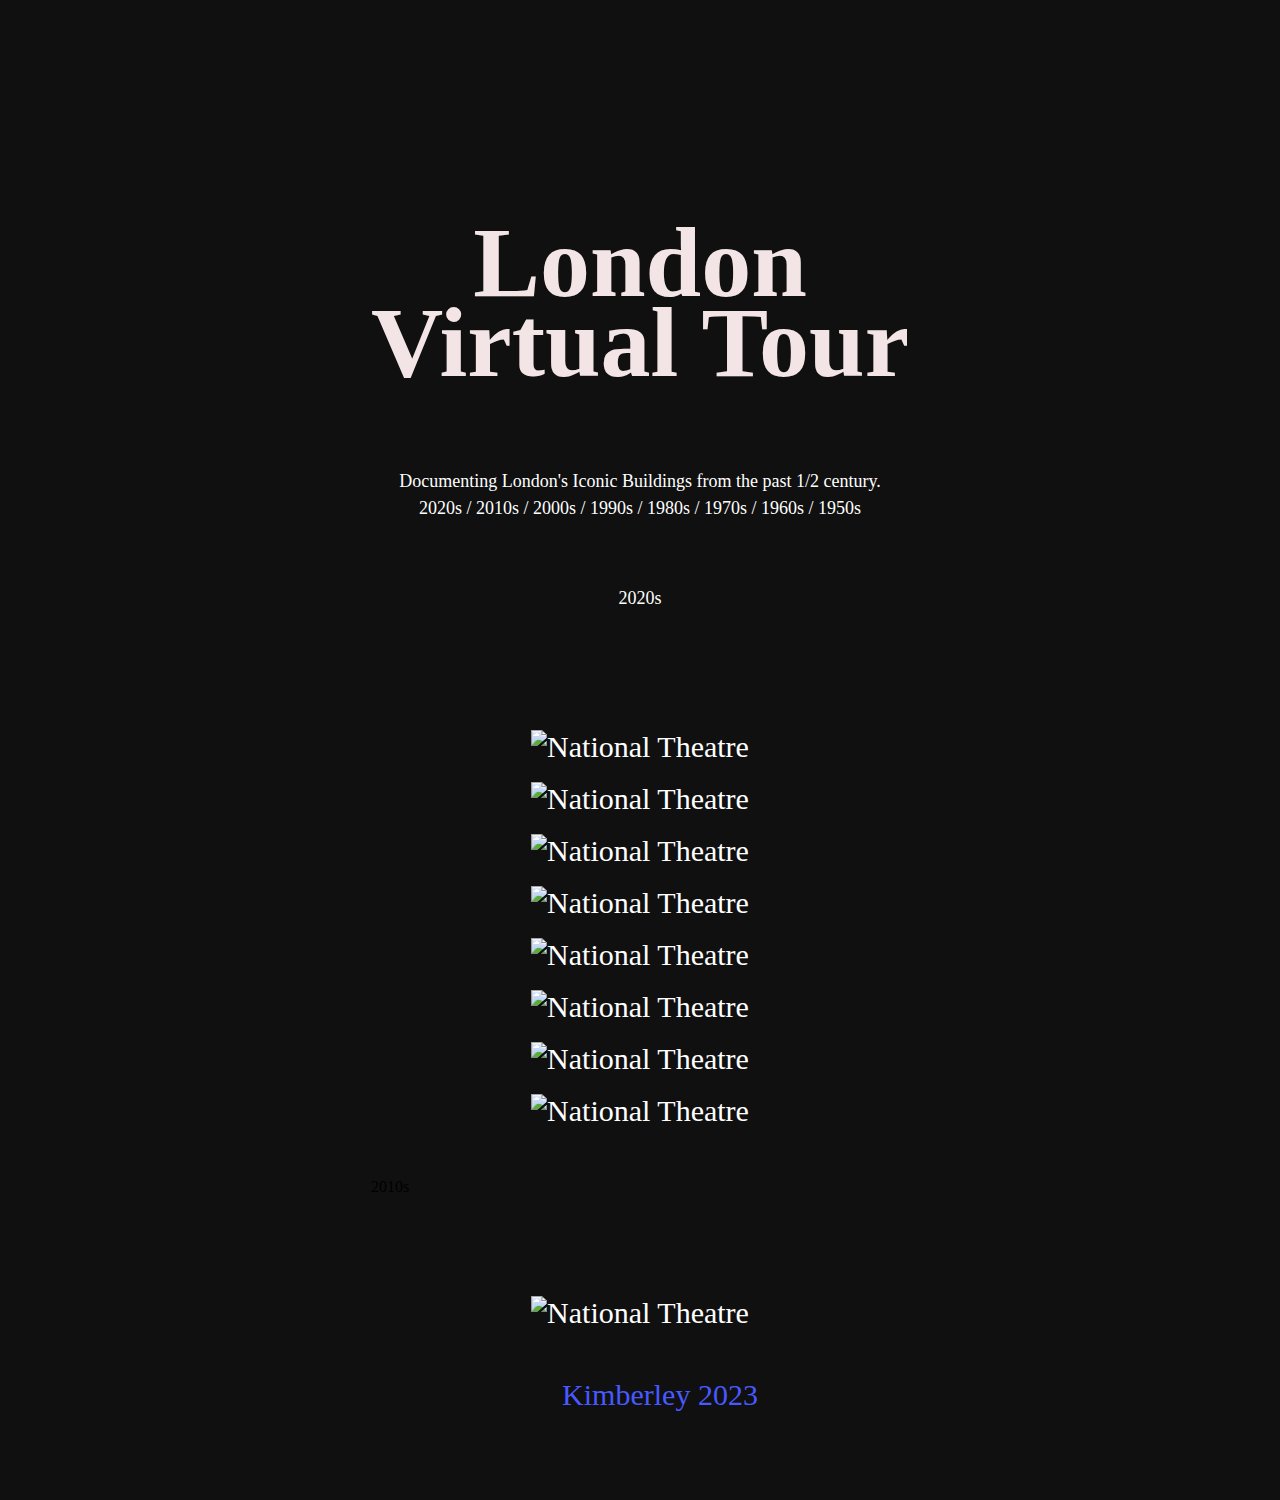
==== hobbypage.html @ da3ca566 "new html files added" ====
<!DOCTYPE html>

<!-- Code -->
<html lang="en">
    <head>
        <meta charset="utf-8">
        <meta name="viewport" content="width=device-width, initial-scale=1.0">
        <title>londonvirtualtour</title>
        <link href="my-styles.css" rel="stylesheet" />
        <!--link rel="icon" href="/favicon.ico"-->
    </head>

    <body>

<!-- time -->
    <div class="datetime">
    <div class="time"></div>
    <div class="date"></div>
    </div>
    </p>

<!-- Heading -->
        <h1><br>London <br>Virtual Tour</h1>
        <p>Documenting London's Iconic Buildings from the past 1/2 century. <br>
        <a href="#2020s">2020s / </a>
        <a href="#2010s">2010s / </a>
        <a href="#2000s">2000s / </a>
        <a href="#1990s">1990s / </a>
        <a href="#1980s">1980s / </a>
        <a href="#1970s">1970s / </a>
        <a href="#1960s">1960s / </a>
        <a href="#1950s">1950s</a></p>
            
<!-- 2020s Content -->
        <p><br><a id="2020s">2020s</a></p>
        <div class="building-gallery">
            <a href="https://www.dezeen.com/2014/10/06/brutalist-buildings-national-theatre-london-denys-lasdun/" target="_blank">
            <img src="https://static.dezeen.com/uploads/2014/10/National-Theatre-by-Denys-Lasdun_dezeen_468_7.jpg" alt="National Theatre" width=100%>
            </a>

            <a href="https://www.bbgreal.com/available-office/the-adelphi-john-adam-street/" target="_blank">
                <img src="https://images.loopnet.co.uk/i2/qEPAcLMzHsIhTRMl4iA9QnCvV-Ju_jMyHXHMXFx37-Q/112/image.jpg" alt="National Theatre" width=100%>
                </a>

            <a href="https://www.bbgreal.com/available-office/the-adelphi-john-adam-street/" target="_blank">
                <img src="https://www.kathmanduandbeyond.com/wp-content/uploads/2021/03/Barbican-Estate-London-Enlgand-43.jpg" alt="National Theatre" width=100%>
                </a>

            <a href="https://www.bbgreal.com/available-office/the-adelphi-john-adam-street/" target="_blank">
                <img src="https://rshp.com/assets/crops/4x3.eb64abaa.5710_n16752.jpg" alt="National Theatre" width=100%>
                </a>

            <a href="https://www.bbgreal.com/available-office/the-adelphi-john-adam-street/" target="_blank">
                <img src="https://www.themodernhouse.com/wp-content/uploads/2020/08/Rowley-Way-9-450x288.jpg" alt="National Theatre" width=100%>
                </a>

            <a href="https://www.bbgreal.com/available-office/the-adelphi-john-adam-street/" target="_blank">
                <img src="https://editphoto.net/wp-content/uploads/KingstonDrone-6-1.jpg" alt="National Theatre" width=100%>
                </a>

            <a href="https://www.bbgreal.com/available-office/the-adelphi-john-adam-street/" target="_blank">
                <img src="https://cdn.britannica.com/39/136939-050-4EFA1B8D/Tate-Modern-London.jpg" alt="National Theatre" width=100%>
                </a>

            <a href="https://www.bbgreal.com/available-office/the-adelphi-john-adam-street/" target="_blank">
                <img src="https://images.ctfassets.net/ghkmu4mofbog/2CrKgnQffIKtvtO9PAd4td/f43d8fe3ea2c0f3d514159ed2b7333ff/bloomberg_google_image.jpg?w=2000&h=1125&fl=progressive&q=50&fm=jpg" alt="National Theatre" width=100%>
                </a>

        </div>


<!-- 2010s Content -->
        <p1><a id="2010s">2010s</a></p1>
        <div class="building-gallery">
            <a href="https://www.dezeen.com/2014/10/06/brutalist-buildings-national-theatre-london-denys-lasdun/" target="_blank">
            <img src="https://static.dezeen.com/uploads/2014/10/National-Theatre-by-Denys-Lasdun_dezeen_468_7.jpg" alt="National Theatre" width=100%>
            </a>

        <script src="C:\Users\kimbe\Documents\GitHub\architecture-hobby-page\my-script.js"></script>
        
<!-- footer -->
        <footer>
            <ol>Kimberley 2023</ol>
        </footer>

    </body>
    
</html>
---- my-styles.css ----
body {
    background-color: rgb(16, 16, 16);
    min-height: 100vh; 
    display: grid;
    justify-content: center;
    align-content: start;
    padding-top: 2rem;
  }
  
/* text configs */
  h1 {
    color: rgb(243, 229, 229);
    font-family: 'Times New Roman', Times, serif;
    font-size: 100px;
    text-align: center;
    line-height: 80%;
  }

  .building-gallery {
    width: 80%;
    margin: 100px auto 50px;
    display: grid;
    grid-template-columns: repeat(auto-fit, minmax(250px, 1fr));
    grid-gap: 18px;
    color: rgb(71, 89, 255);
    font-family: 'Times New Roman', Times, serif;
    font-size: 30px;
    text-align: center;
  }

  .building-gallery img{
    width: 100%;
    cursor:pointer
  }

  .building-gallery img:hover{
    transform: scale(0.95);
  }
  
  p {
    color: rgb(255, 255, 255);
    font-family: 'Times New Roman', Times, serif;
    font-size: 18px;
    text-align: center;
    line-height: 150%
  }

  .p2 {
    color: rgb(255, 255, 255);
    font-family: 'Times New Roman', Times, serif;
    font-size: 18px;
    text-align: center;
  }

 
  /* classes */
  .description {
    background-color: tomato;
    color: white;
    border: 2px solid black;
    margin: 20px;
    padding: 20px;
  }

  /* Project Gallery Flexbox */
  .box {
    display:flex;
    align-items: center;
    justify-content: center;
    height: 200px;
    flex-wrap: wrap;
    flex-flow: row wrap;
    row-gap: 10px;
    column-gap: 10em;
  }

  /* Hyperlinks */
  a:link {
    color: rgb(255, 255, 255);
    background-color: transparent;
    text-decoration: none;
  }
  
  a:visited {
    color: rgb(238, 255, 3);
    background-color: transparent;
    text-decoration: none;
  }
  
  a:hover {
    color: rgb(126, 126,126);
    background-color: transparent;
    text-decoration: underline;
  }
  
  a:active {
    color: rgb(126, 126, 126);
    background-color: transparent;
    text-decoration: underline;
  }
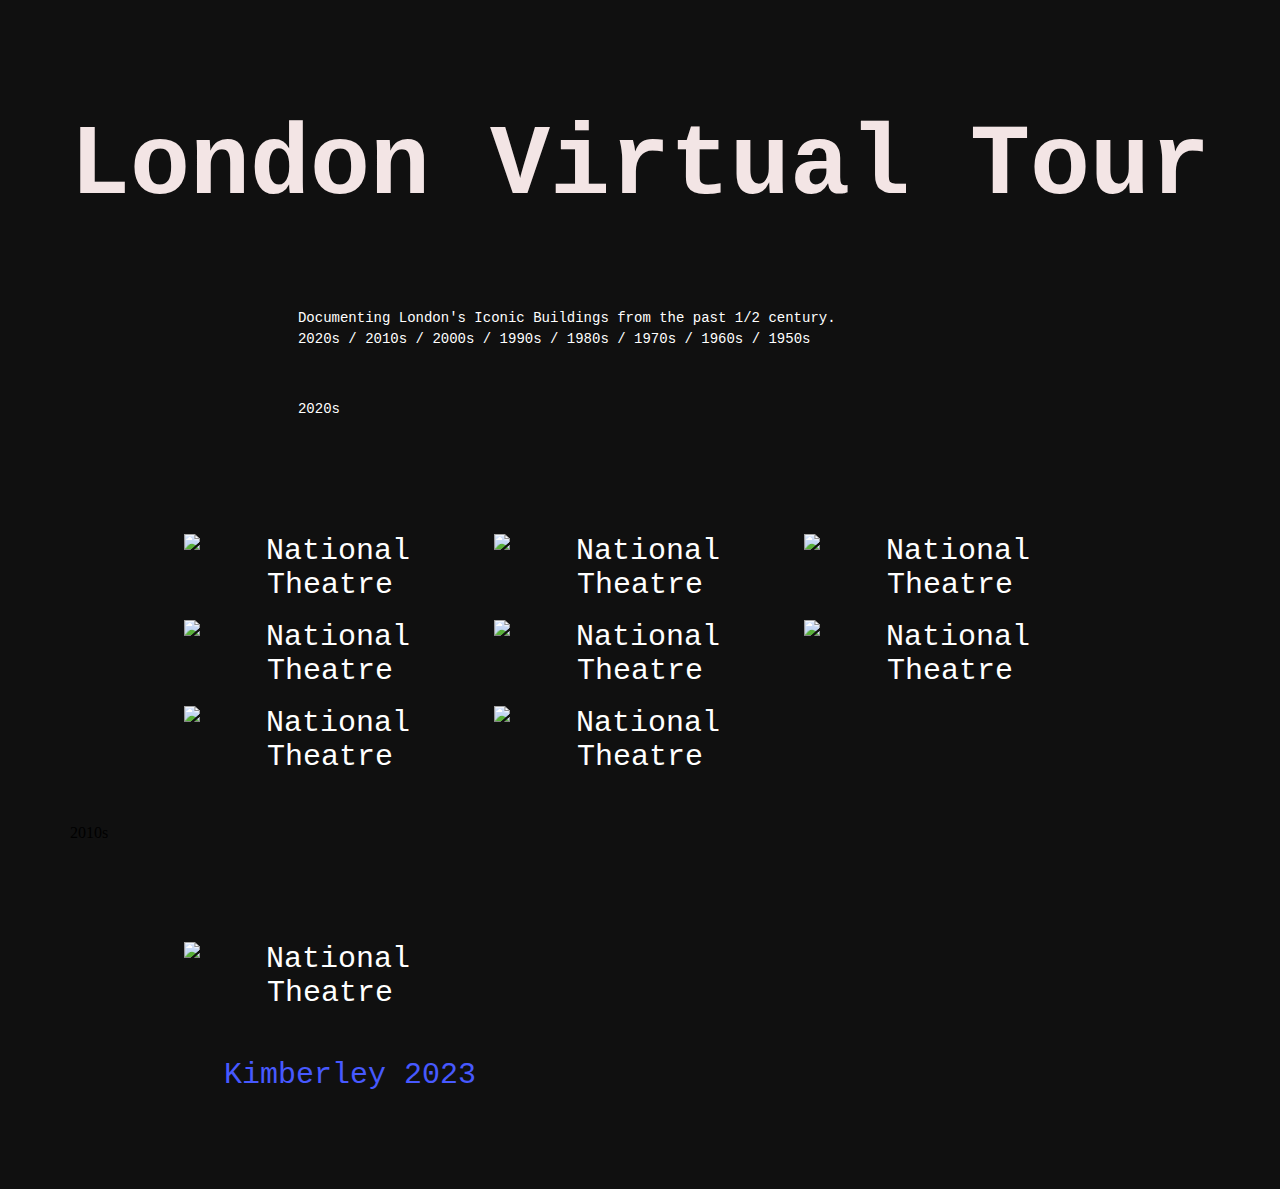
==== commit b293a935: "230114 updates" ====
--- a/hobbypage.html
+++ b/hobbypage.html
@@ -12,15 +12,8 @@
 
     <body>
 
-<!-- time -->
-    <div class="datetime">
-    <div class="time"></div>
-    <div class="date"></div>
-    </div>
-    </p>
-
 <!-- Heading -->
-        <h1><br>London <br>Virtual Tour</h1>
+        <h1>London Virtual Tour</h1>
         <p>Documenting London's Iconic Buildings from the past 1/2 century. <br>
         <a href="#2020s">2020s / </a>
         <a href="#2010s">2010s / </a>
@@ -55,7 +48,7 @@
                 </a>
 
             <a href="https://www.bbgreal.com/available-office/the-adelphi-john-adam-street/" target="_blank">
-                <img src="https://editphoto.net/wp-content/uploads/KingstonDrone-6-1.jpg" alt="National Theatre" width=100%>
+                <img src="images/PJ_01.png" alt="National Theatre" width=100%>
                 </a>
 
             <a href="https://www.bbgreal.com/available-office/the-adelphi-john-adam-street/" target="_blank">
@@ -78,6 +71,13 @@
 
         <script src="C:\Users\kimbe\Documents\GitHub\architecture-hobby-page\my-script.js"></script>
         
+<!-- time -->
+        <div class="datetime">
+            <div class="time"></div>
+            <div class="date"></div>
+            </div>
+            </p>
+
 <!-- footer -->
         <footer>
             <ol>Kimberley 2023</ol>
--- a/my-styles.css
+++ b/my-styles.css
@@ -7,15 +7,105 @@
     padding-top: 2rem;
   }
   
-/* text configs */
+/* Text Configs */
   h1 {
     color: rgb(243, 229, 229);
-    font-family: 'Times New Roman', Times, serif;
+    font-family: 'Space Mono', monospace;
     font-size: 100px;
     text-align: center;
-    line-height: 80%;
+    line-height: 120%;
   }
 
+  p {
+    color: rgb(255, 255, 255);
+    font-family: 'Space Mono', monospace;
+    font-size: 14px;
+    text-align: center;
+    line-height: 150%;
+    padding-left: 20%;
+    padding-right: 20%;
+    text-align: justify;
+    display:block
+  }
+
+  .p2 {
+    color: rgb(255, 255, 255);
+    font-family: 'Space Mono', monospace;
+    font-size: 18px;
+    text-align: center;
+  }
+
+  .description {
+    background-color: tomato;
+    color: white;
+    border: 2px solid black;
+    margin: 20px;
+    padding: 20px;
+  }
+
+  
+  /* Hyperlink Settings */
+  a:link {
+      color: rgb(255, 255, 255);
+      background-color: transparent;
+      text-decoration: none;
+    }
+    
+  a:visited {
+      color: rgb(255, 238, 0);
+      background-color: transparent;
+      text-decoration: none;
+    }
+    
+  a:hover {
+      color: rgb(126, 126,126);
+      background-color: transparent;
+      text-decoration: underline;
+    }
+    
+  a:active {
+      color: rgb(126, 126, 126);
+      background-color: transparent;
+      text-decoration: underline;
+    } 
+
+  /* Project Gallery Flexbox */
+  .project-gallery {
+    display:flex;
+    align-items: center;
+    justify-content: center;
+    height: 300px;
+    flex-wrap: wrap;
+    flex-flow: row wrap;
+    row-gap: 10px;
+    column-gap: 0.8em;
+  }
+
+  .project:hover {
+    transform: translateY(0px);
+  }
+
+  .hover_img {
+    position: absolute;
+    top: 0;
+    left: 0;
+    display: none;
+    }
+
+  .projecthobby:hover .hover_img {
+    display: inline;
+  }
+  
+  .projectmonkey:hover .hover_img {
+    display: inline;
+  }
+
+  .projectabout:hover .hover_img {
+    display: inline;
+  }
+
+
+  /* London Virtual Tour */
   .building-gallery {
     width: 80%;
     margin: 100px auto 50px;
@@ -23,7 +113,7 @@
     grid-template-columns: repeat(auto-fit, minmax(250px, 1fr));
     grid-gap: 18px;
     color: rgb(71, 89, 255);
-    font-family: 'Times New Roman', Times, serif;
+    font-family: 'Space Mono', monospace;
     font-size: 30px;
     text-align: center;
   }
@@ -35,68 +125,6 @@
 
   .building-gallery img:hover{
     transform: scale(0.95);
-  }
-  
-  p {
-    color: rgb(255, 255, 255);
-    font-family: 'Times New Roman', Times, serif;
-    font-size: 18px;
-    text-align: center;
-    line-height: 150%
-  }
-
-  .p2 {
-    color: rgb(255, 255, 255);
-    font-family: 'Times New Roman', Times, serif;
-    font-size: 18px;
-    text-align: center;
-  }
-
- 
-  /* classes */
-  .description {
-    background-color: tomato;
-    color: white;
-    border: 2px solid black;
-    margin: 20px;
-    padding: 20px;
-  }
-
-  /* Project Gallery Flexbox */
-  .box {
-    display:flex;
-    align-items: center;
-    justify-content: center;
-    height: 200px;
-    flex-wrap: wrap;
-    flex-flow: row wrap;
-    row-gap: 10px;
-    column-gap: 10em;
-  }
-
-  /* Hyperlinks */
-  a:link {
-    color: rgb(255, 255, 255);
-    background-color: transparent;
-    text-decoration: none;
-  }
-  
-  a:visited {
-    color: rgb(238, 255, 3);
-    background-color: transparent;
-    text-decoration: none;
-  }
-  
-  a:hover {
-    color: rgb(126, 126,126);
-    background-color: transparent;
-    text-decoration: underline;
-  }
-  
-  a:active {
-    color: rgb(126, 126, 126);
-    background-color: transparent;
-    text-decoration: underline;
-  } 
+  }  
 
   
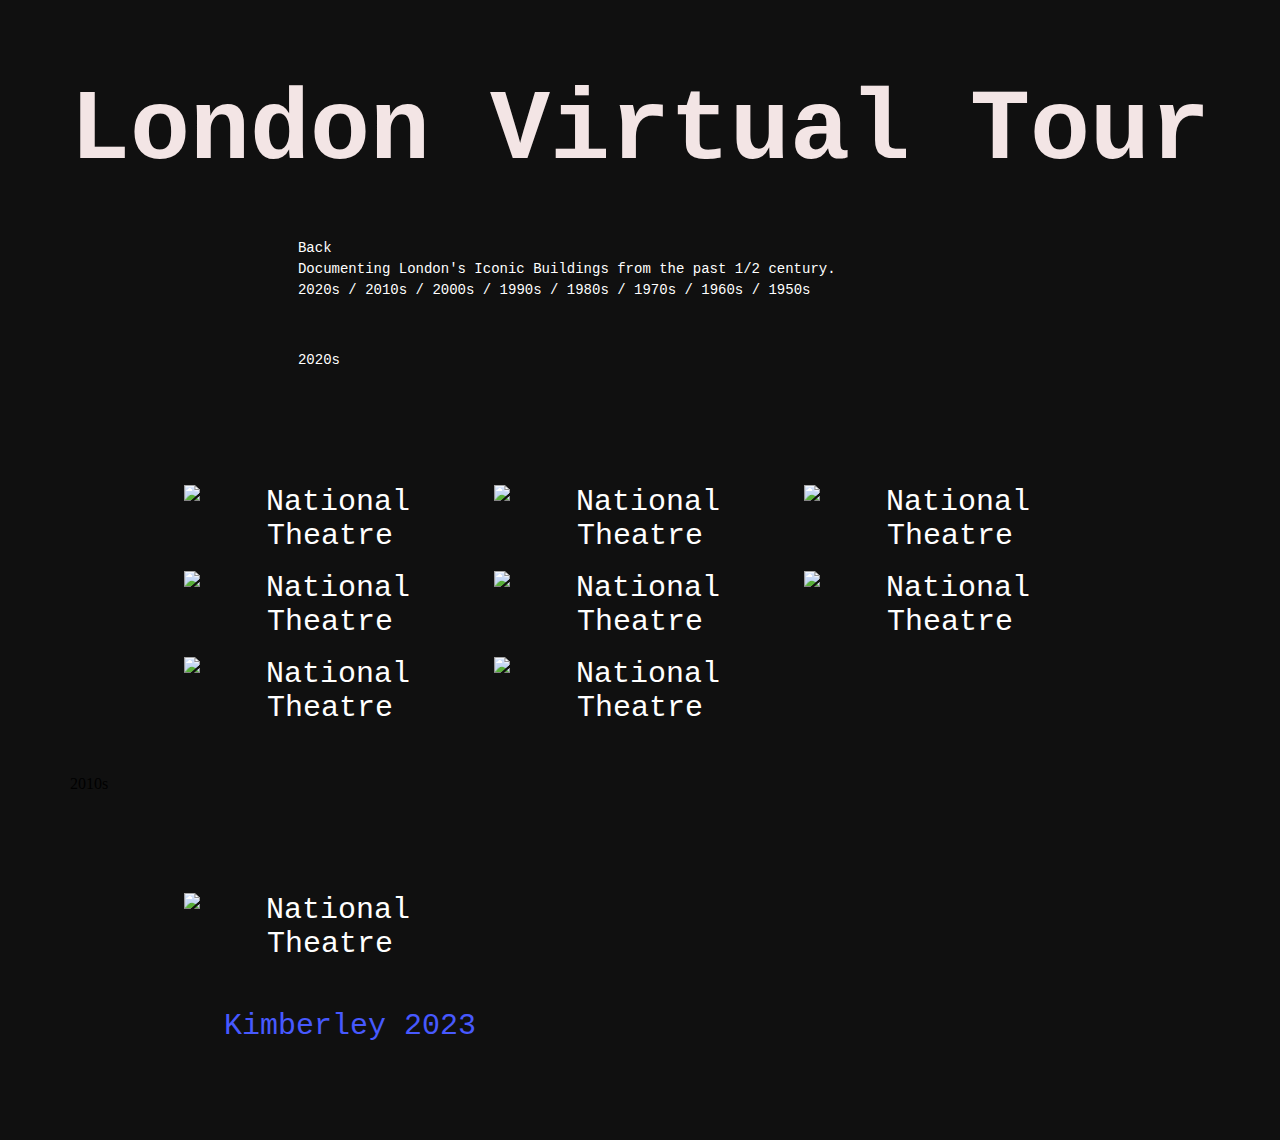
==== commit 1cfb3c39: "media query test" ====
--- a/hobbypage.html
+++ b/hobbypage.html
@@ -14,7 +14,8 @@
 
 <!-- Heading -->
         <h1>London Virtual Tour</h1>
-        <p>Documenting London's Iconic Buildings from the past 1/2 century. <br>
+        <p><a href="index.html"target="_self">Back </a><br>
+        Documenting London's Iconic Buildings from the past 1/2 century. <br>
         <a href="#2020s">2020s / </a>
         <a href="#2010s">2010s / </a>
         <a href="#2000s">2000s / </a>
--- a/my-styles.css
+++ b/my-styles.css
@@ -13,7 +13,7 @@
     font-family: 'Space Mono', monospace;
     font-size: 100px;
     text-align: center;
-    line-height: 120%;
+    line-height: 50%;
   }
 
   p {
@@ -127,4 +127,9 @@
     transform: scale(0.95);
   }  
 
-  
+  /* Media Queries */
+  @media (max-width: 480px) {
+    h1 {
+      font-size: 60px;
+    }
+  }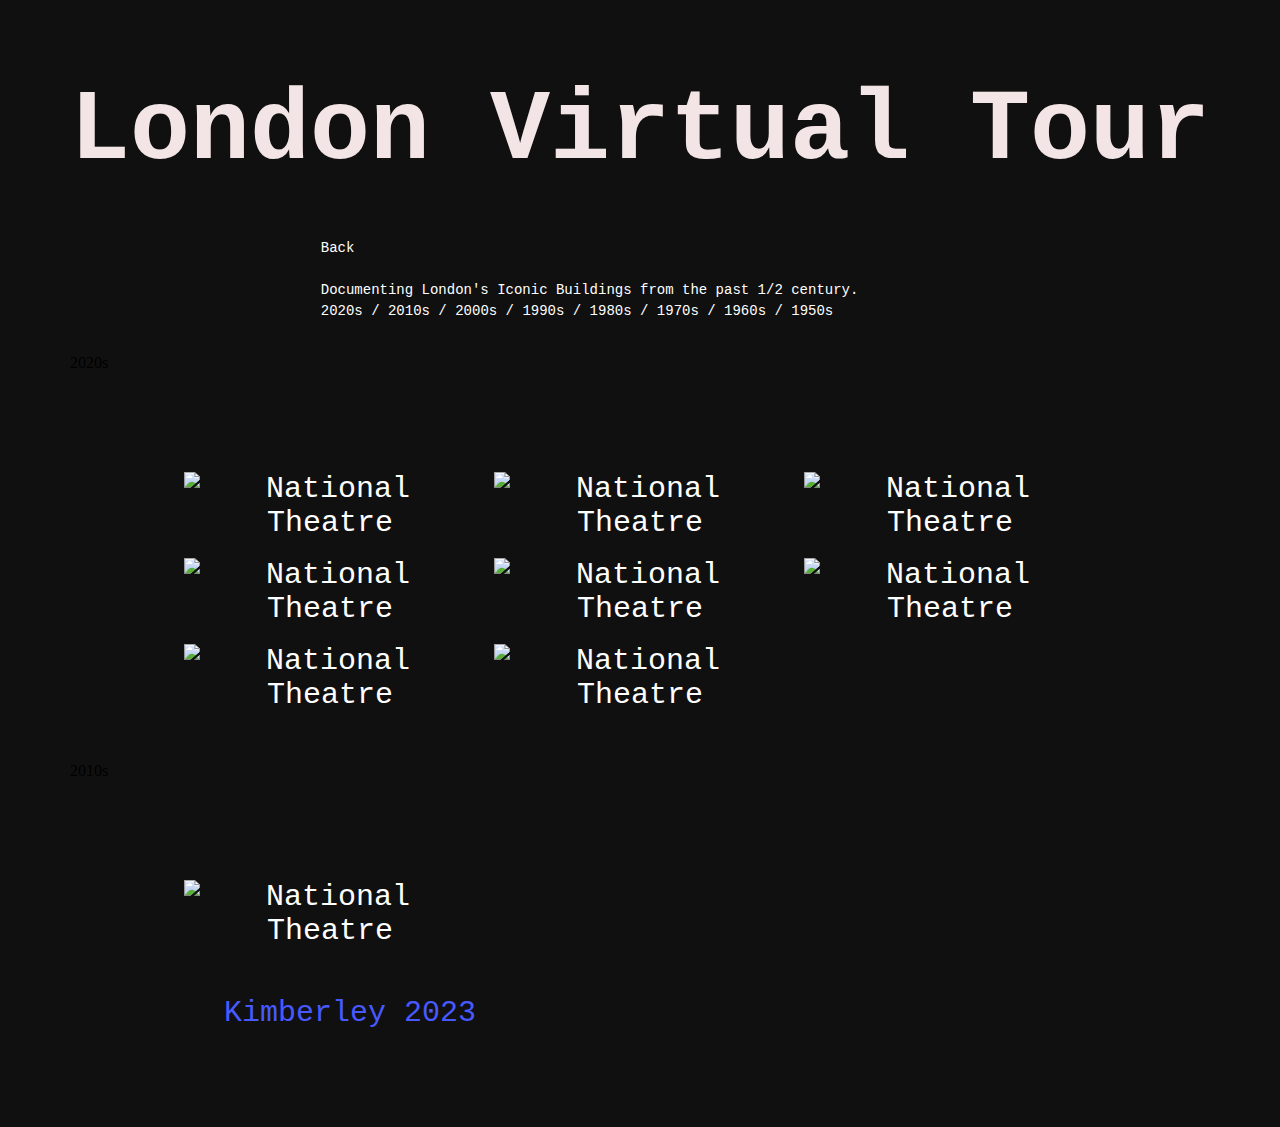
==== commit c4c0e856: "new html pages" ====
--- a/hobbypage.html
+++ b/hobbypage.html
@@ -14,7 +14,7 @@
 
 <!-- Heading -->
         <h1>London Virtual Tour</h1>
-        <p><a href="index.html"target="_self">Back </a><br>
+        <p><a href="index.html"target="_self">Back </a><br><br>
         Documenting London's Iconic Buildings from the past 1/2 century. <br>
         <a href="#2020s">2020s / </a>
         <a href="#2010s">2010s / </a>
@@ -26,7 +26,7 @@
         <a href="#1950s">1950s</a></p>
             
 <!-- 2020s Content -->
-        <p><br><a id="2020s">2020s</a></p>
+        <p2><br><a id="2020s">2020s</a></p2>
         <div class="building-gallery">
             <a href="https://www.dezeen.com/2014/10/06/brutalist-buildings-national-theatre-london-denys-lasdun/" target="_blank">
             <img src="https://static.dezeen.com/uploads/2014/10/National-Theatre-by-Denys-Lasdun_dezeen_468_7.jpg" alt="National Theatre" width=100%>
--- a/my-styles.css
+++ b/my-styles.css
@@ -22,8 +22,8 @@
     font-size: 14px;
     text-align: center;
     line-height: 150%;
-    padding-left: 20%;
-    padding-right: 20%;
+    padding-left: 22%;
+    padding-right: 22%;
     text-align: justify;
     display:block
   }
@@ -33,6 +33,11 @@
     font-family: 'Space Mono', monospace;
     font-size: 18px;
     text-align: center;
+    line-height: 150%;
+    padding-left: 22%;
+    padding-right: 22%;
+    text-align: justify;
+    display:block
   }
 
   .description {
@@ -130,6 +135,6 @@
   /* Media Queries */
   @media (max-width: 480px) {
     h1 {
-      font-size: 60px;
+      font-size: 50px;
     }
   }